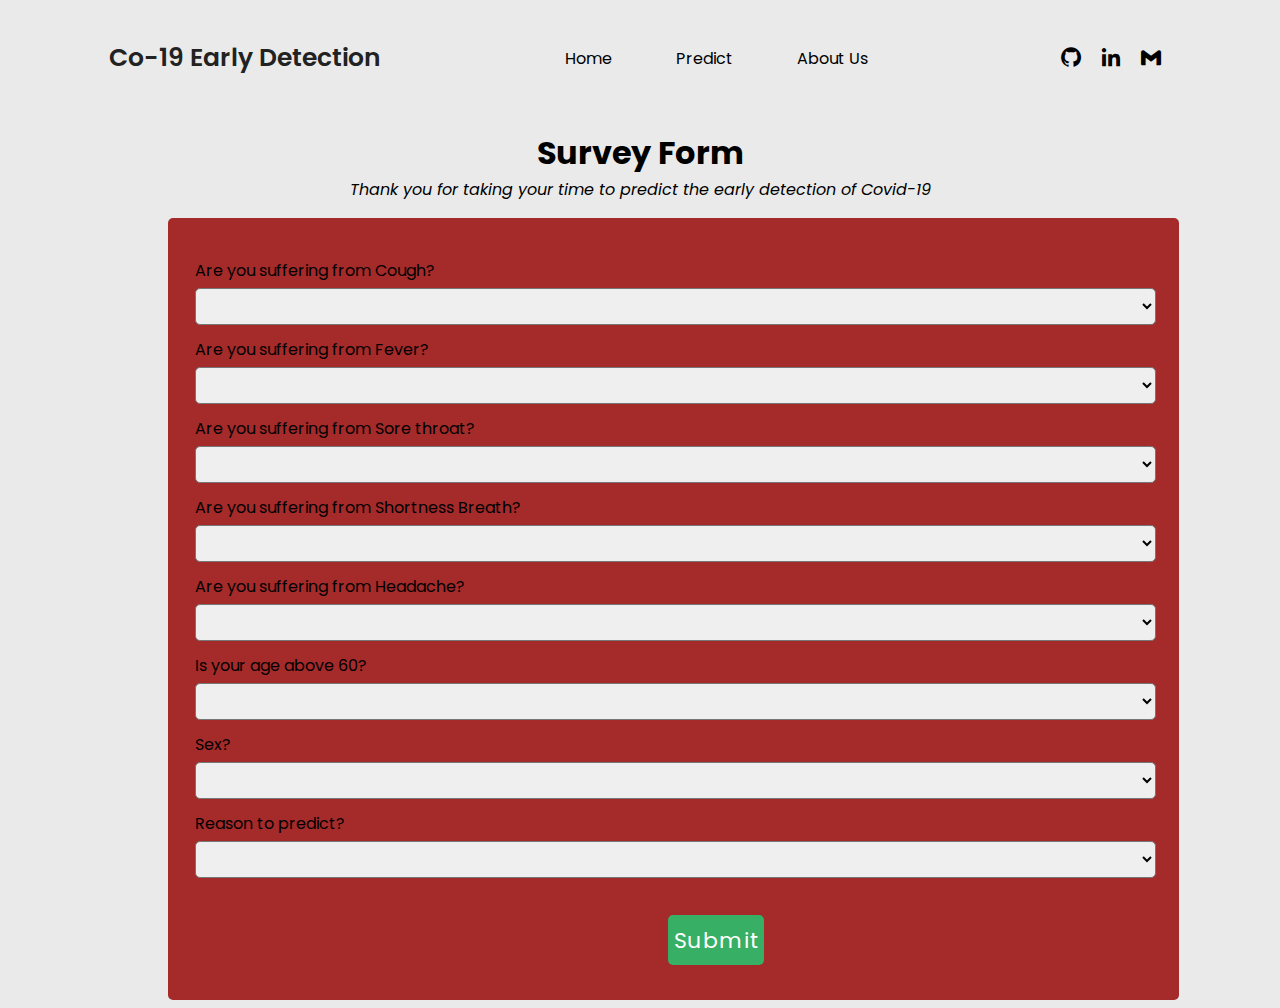
==== predict.html @ dd7be8ca "Add files via upload" ====
<!DOCTYPE html>
<html lang="en">

<head>
    <meta charset="UTF-8">
    <meta name="viewport" content="width=device-width, initial-scale=1.0">
    <title> CO-19 </title>
    <link rel="icon" type="image/x-icon/png" href="logo-removebg-preview.png">
    <link rel="stylesheet" href="style2.css">
    <link href='https://unpkg.com/boxicons@2.1.4/css/boxicons.min.css' rel='stylesheet'>
</head>

<body>
    <header class="header">
        <a href="index.html" class="logo"> Co-19 Early Detection </a>
        <nav class="navbar">
            <a href="index.html"> Home </a>
            <a href="predict.html"> Predict </a>
            <a href="about.html"> About Us </a>
        </nav>
        <div class="social-media">
            <a href="https://github.com/karthiknair-19"><i class='bx bxl-github'></i></a>
            <a href="https://www.linkedin.com/in/karthikbrijeshnair"><i class='bx bxl-linkedin'></i></a>
            <a href=""><i class='bx bxl-gmail'></i></a>
        </div>
    </header>

    <section class="section">
        <h1 id="title">Survey Form</h1>
        <p id="description">Thank you for taking your time to predict the early detection of Covid-19</p>
        <form id="survey-form">
            <fieldset>
                Are you suffering from Cough?
                <select id="dropdown">
                    <option></option>
                    <option>YES</option>
                    <option>No</option>
                </select>
                </label>
                <label>
                    Are you suffering from Fever?
                    <select id="dropdown">
                        <option></option>
                        <option>YES</option>
                        <option>No</option>
                    </select>
                </label>
                <label>
                    Are you suffering from Sore throat?
                    <select id="dropdown">
                        <option></option>
                        <option>YES</option>
                        <option>No</option>
                    </select>
                </label>
                <label>
                    Are you suffering from Shortness Breath?
                    <select id="dropdown">
                        <option></option>
                        <option>YES</option>
                        <option>No</option>
                    </select>
                </label>
                <label>
                    Are you suffering from Headache?
                    <select id="dropdown">
                        <option></option>
                        <option>YES</option>
                        <option>No</option>
                    </select>
                </label>
                <label>
                    Is your age above 60?
                    <select id="dropdown">
                        <option></option>
                        <option>YES</option>
                        <option>NO</option>
                    </select>
                </label>
                <label>
                    Sex?
                    <select id="dropdown">
                        <option></option>
                        <option>Male</option>
                        <option>Female</option>
                    </select>
                </label>
                <label>
                    Reason to predict?
                    <select id="dropdown">
                        <option> </option>
                        <option>Abroad Visit</option>
                        <option> Contact with Confirmed</option>
                        <option> Others </option>
                    </select>
                </label>
            </fieldset>
            <input id="submit" type="submit" value="Submit">
        </form>
    </section>


</body>

</html>
---- style2.css ----
@import url('https://fonts.googleapis.com/css2?family=Cormorant+Infant:wght@300&family=Poppins&display=swap');

* {
    box-sizing: border-box;
    font-family: 'Poppins', sans-serif;
}

body {
    background: #eaeaea;
}

.header {
    position: sticky;
    display: flex;
    width: 100%;
    padding: 30px 8%;
    background: transparent;
    justify-content: space-between;
    align-items: center;
    z-index: 100;
}

.logo {
    font-size: 25px;
    text-decoration: none;
    color: #222;
    font-weight: 600;
    display: flex;
    animation: SlideRight 1s ease forwards;
}

.navbar a {
    font-weight: 400;
    margin: 0 20px;
    color: black;
    list-style: none;
    text-decoration: none;
    padding: 10px;
    transition: .3s;

}

.navbar {
    animation: SlideRight 1s ease forwards;
}

.navbar a:hover {
    color: #a52a2a;
}

.social-media {
    display: flex;
    justify-content: space-between;
    width: 120px;
    height: 40px;
    animation: SlideRight 1s ease forwards;
}

.social-media a {
    display: inline-flex;
    justify-content: center;
    align-items: center;
    width: 40px;
    height: 40px;
    background: transparent;
    text-decoration: none;
    border: 2px solid transparent;
    transform: rotate(45deg);
    transition: .5s;
}

.social-media a:hover {
    border-color: brown;
}

.social-media a i {
    font-size: 24px;
    color: black;
    transform: rotate(-45deg);
}

/*keyframes*/

@keyframes SlideRight {
    0% {
        transform: translateX(-100px);
        opacity: 0;
    }

    100% {
        transform: translateX(0);
        opacity: 1;
    }
}

body {
    background-color: #eaeaea;
    color: black;
}

#title {
    text-align: center;
    margin-bottom: 0;

}

#description {
    margin-top: 0;
    text-align: center;
    font-style: italic;
}

#survey-form {
    width: 80%;
    margin-left: 160px;

    padding: 25px;
    background-color: rgb(165, 42, 42);
    border-radius: 5px;
}

fieldset {
    border: none;
    width: 100%;
    padding: 15px 0;
}

label,
fieldset:first-child input,
select,
#submit {
    display: block;
    width: 100%;
    border-radius: 5px;
}

textarea {
    margin-top: 5px;
    display: block;
    width: 100%;
}


fieldset:first-child input,
select {
    margin: 5px 0;
    padding: 7px;
}

fieldset:first-child label {
    margin: 12px 0;
}


fieldset:nth-child(2) label {
    margin: 10px 0;
}

fieldset:nth-child(2) input {
    margin: 0;
}

#submit {
    width: 10%;
    background-color: rgb(55, 175, 101);
    margin: 10px 475px;
    border: none;
    height: 50px;
    color: white;
    letter-spacing: 1px;
    font-size: 22px;
}
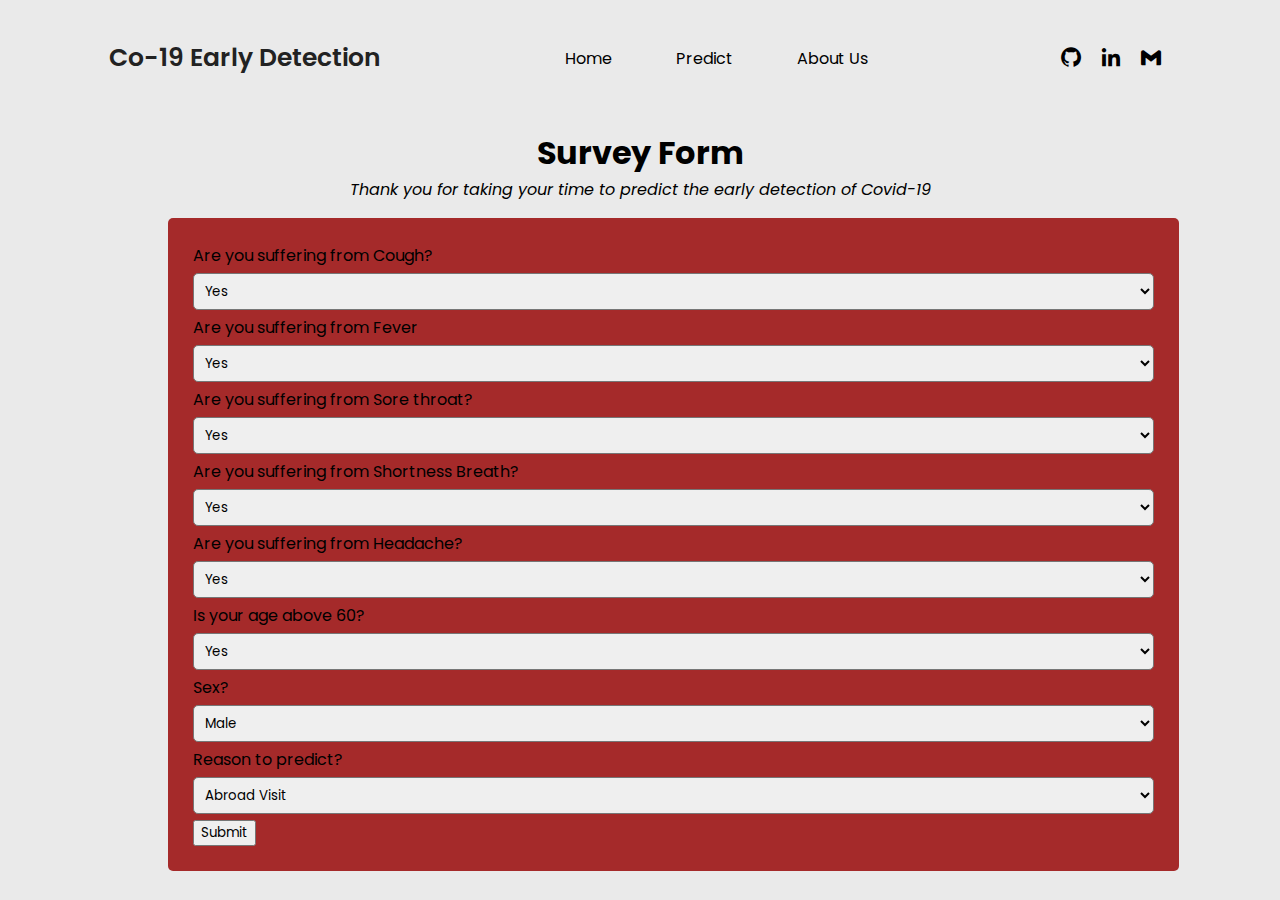
==== commit 79be4c53: "predict.html" ====
--- a/predict.html
+++ b/predict.html
@@ -29,77 +29,50 @@
         <h1 id="title">Survey Form</h1>
         <p id="description">Thank you for taking your time to predict the early detection of Covid-19</p>
         <form id="survey-form">
-            <fieldset>
-                Are you suffering from Cough?
-                <select id="dropdown">
-                    <option></option>
-                    <option>YES</option>
-                    <option>No</option>
-                </select>
-                </label>
-                <label>
-                    Are you suffering from Fever?
-                    <select id="dropdown">
-                        <option></option>
-                        <option>YES</option>
-                        <option>No</option>
-                    </select>
-                </label>
-                <label>
-                    Are you suffering from Sore throat?
-                    <select id="dropdown">
-                        <option></option>
-                        <option>YES</option>
-                        <option>No</option>
-                    </select>
-                </label>
-                <label>
-                    Are you suffering from Shortness Breath?
-                    <select id="dropdown">
-                        <option></option>
-                        <option>YES</option>
-                        <option>No</option>
-                    </select>
-                </label>
-                <label>
-                    Are you suffering from Headache?
-                    <select id="dropdown">
-                        <option></option>
-                        <option>YES</option>
-                        <option>No</option>
-                    </select>
-                </label>
-                <label>
-                    Is your age above 60?
-                    <select id="dropdown">
-                        <option></option>
-                        <option>YES</option>
-                        <option>NO</option>
-                    </select>
-                </label>
-                <label>
-                    Sex?
-                    <select id="dropdown">
-                        <option></option>
-                        <option>Male</option>
-                        <option>Female</option>
-                    </select>
-                </label>
-                <label>
-                    Reason to predict?
-                    <select id="dropdown">
-                        <option> </option>
-                        <option>Abroad Visit</option>
-                        <option> Contact with Confirmed</option>
-                        <option> Others </option>
-                    </select>
-                </label>
-            </fieldset>
-            <input id="submit" type="submit" value="Submit">
+            <label for="question">Are you suffering from Cough?</label>
+            <select name="Cough" id="dropdown">
+                <option value="Yes">Yes</option>
+                <option value="No">No</option>
+            </select>
+            <label for="question">Are you suffering from Fever</label>
+            <select name="Fever" id="dropdown">
+                <option value="Yes">Yes</option>
+                <option value="No">No</option>
+            </select>
+            <label for="question">Are you suffering from Sore throat?</label>
+            <select name="Sore_throat" id="dropdown">
+                <option value="Yes">Yes</option>
+                <option value="No">No</option>
+            </select>
+            <label for="question">Are you suffering from Shortness Breath?</label>
+            <select name="Shortness_breath" id="dropdown">
+                <option value="Yes">Yes</option>
+                <option value="No">No</option>
+            </select>
+            <label for="question">Are you suffering from Headache?</label>
+            <select name="Headache" id="dropdown">
+                <option value="Yes">Yes</option>
+                <option value="No">No</option>
+            </select>
+            <label for="question">Is your age above 60?</label>
+            <select name="above_60" id="dropdown">
+                <option value="Yes">Yes</option>
+                <option value="No">No</option>
+            </select>
+            <label for="question">Sex?</label>
+            <select name="sex" id="dropdown">
+                <option value="Male">Male</option>
+                <option value="Female">Female</option>
+            </select>
+            <label for="question">Reason to predict?</label>
+            <select name="contact" id="dropdown">
+                <option value="Yes">Abroad Visit</option>
+                <option value="No">Contact with Confirmed</option>
+                <option value="Others">Others</option>
+            </select>
+            <button class="submit"> Submit </button>
         </form>
     </section>
-
-
 </body>
 
-</html>+</html>
